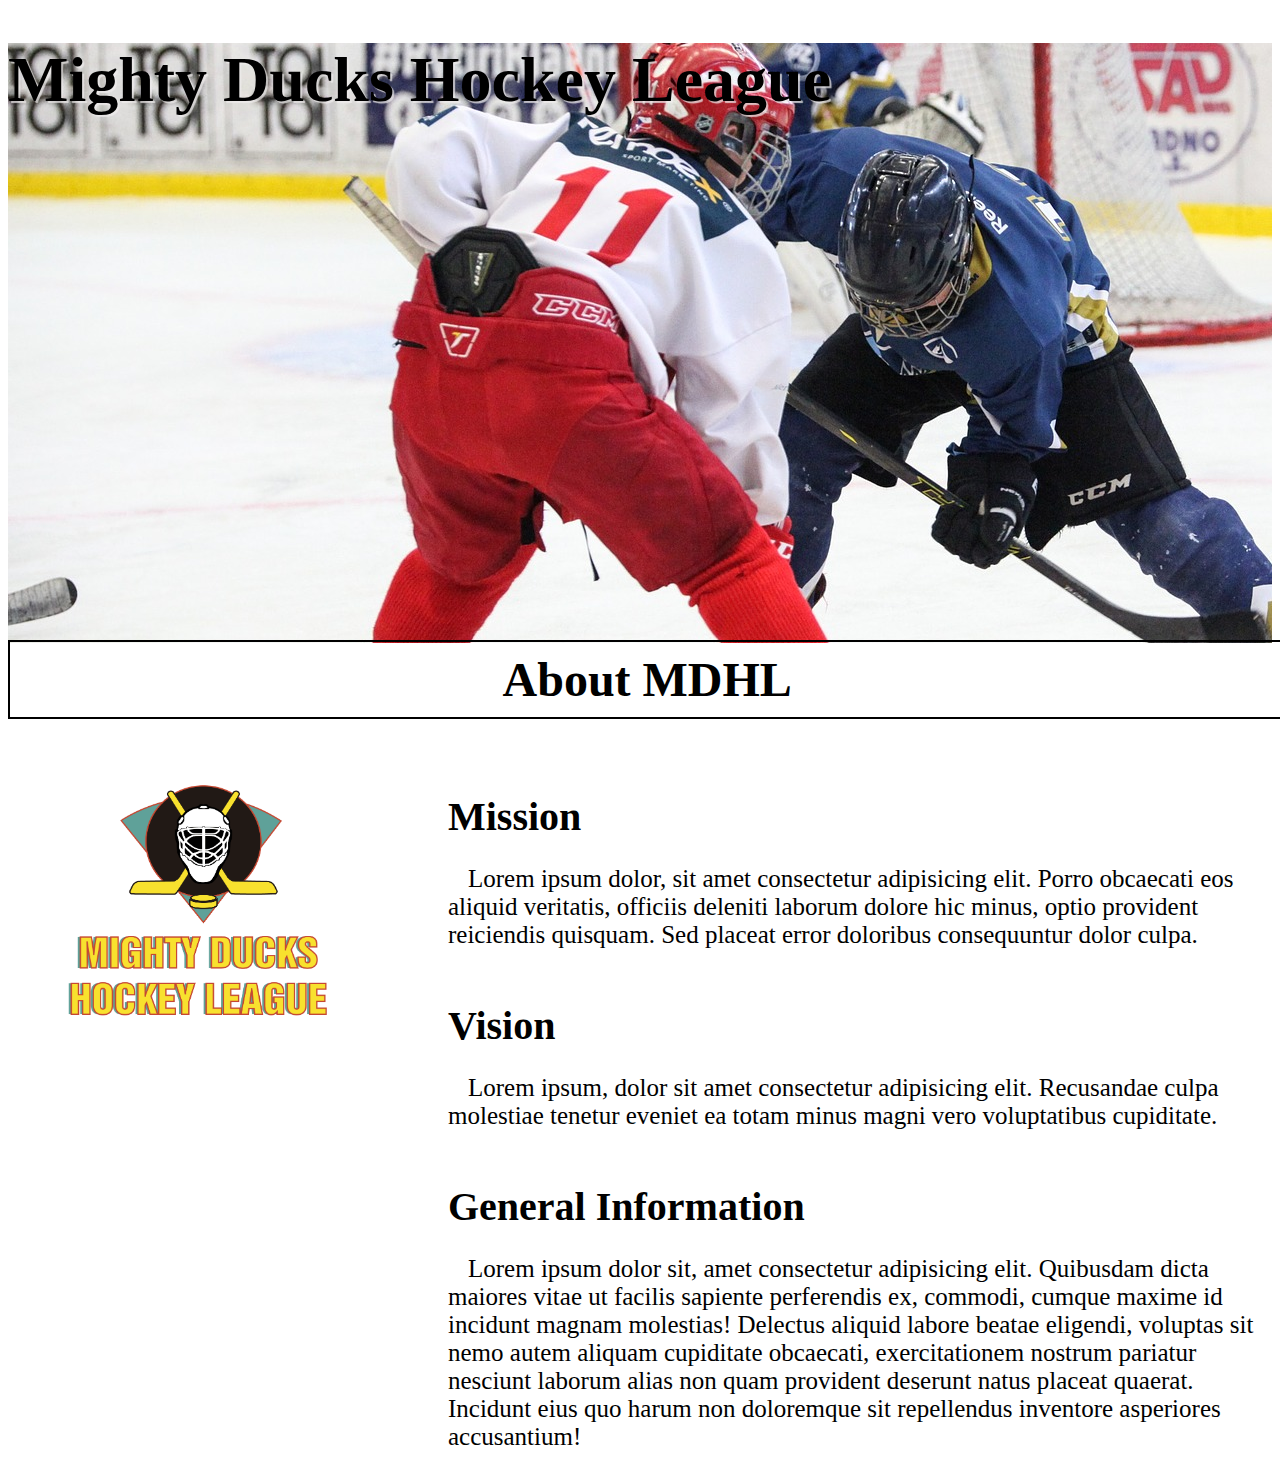
==== about.html @ 769bedc3 "actualizacion con los 2 styles" ====
<!DOCTYPE html>
<html lang="en">
<head>
    <meta charset="UTF-8">
    <meta http-equiv="X-UA-Compatible" content="IE=edge">
    <meta name="viewport" content="width=device-width, initial-scale=1.0">
    <title>Mighty Ducks Hockey League</title>
    <link rel="shortcut icon" href="/src/email_and_files_task1/LogoMightyducks-01.png">

    <!-- <link rel="stylesheet" href="style1.css"> -->
    <link rel="stylesheet" href="style2.css">

</head>
<body>

    <header>
        <div class="header">
            <h1>Mighty Ducks Hockey League</h1>

            <h2 class="header_text">About MDHL</h2>

            <img class="logo" src="/src/LogoMightyducks-01.png" alt="logo">


        
        </div>


    </header>

    <main>
        <div class="navdiv">

            <nav>

                <ul>
                    <li class="padding"><a class="links" href="index.html">Home</a></li>
                    
                    <li class="active padding"><a>About</a></li>
                    
                    <li class="padding"><a class="links" href="contact.html">Contact</a></li>
    
    
                </ul>


            </nav>
            


        </div>


        <div class="content">

            <ul>
                <li>Mission</li>
                <p>Lorem ipsum dolor, sit amet consectetur adipisicing elit. Porro obcaecati eos aliquid veritatis, officiis deleniti laborum dolore hic minus, optio provident reiciendis quisquam. Sed placeat error doloribus consequuntur dolor culpa.</p>
                <br>
                <li>Vision</li>
                <p>Lorem ipsum, dolor sit amet consectetur adipisicing elit. Recusandae culpa molestiae tenetur eveniet ea totam minus magni vero voluptatibus cupiditate.</p>
                <br>
                <li>General Information</li>
                <p>Lorem ipsum dolor sit, amet consectetur adipisicing elit. Quibusdam dicta maiores vitae ut facilis sapiente perferendis ex, commodi, cumque maxime id incidunt magnam molestias! Delectus aliquid labore beatae eligendi, voluptas sit nemo autem aliquam cupiditate obcaecati, exercitationem nostrum pariatur nesciunt laborum alias non quam provident deserunt natus placeat quaerat. Incidunt eius quo harum non doloremque sit repellendus inventore asperiores accusantium!</p>
            </ul>



        </div>
      


    </main>

   
    
</body>
</html>
---- style1.css ----
.logo{

    height: 230px;
    width: 230px;
    position: absolute;
    z-index: 2;
    top: 507px;
    left: 1500px;
    

    
}

.header{

    width: 100%;
    height: 600px;
    background: url(/src/task2/design1_image1.jpg);
    background-position: 0px -300px;
    text-align: left;
    font-size: 2em;
    text-shadow: 2px 2px 1px rgba(239, 236, 236, 0.758);
   
}    

.header_text{
    position: absolute;
    top:600px;
    width: 98%;
    background-color: black;
    color: white;
    text-align: center;
    padding: 10px;
    text-shadow: none;
    

}

nav ul{
    
    font-size: 25px;
    
   
   
   
    
    
    list-style: none;

}

a{
    text-decoration: none;
}

nav ul li{
    text-decoration: none;
}

.navdiv{
    display: inline-block;
    position: absolute;
    margin-top: 130px;
    
}

.content{
    display:inline-block;
    position: absolute;
    margin-top: 125px;
    margin-left: 400px;
}

.content ul li{
    font-size: 40px;
    font-weight: bold;
    list-style: none;
    text-indent: 0px;
}

.content:last-of-type{
    font-size: 25px;
    text-indent: 20px;
    

}

.content_about{
    display:inline-block;
    position: absolute;
    margin-top: 110px;
    margin-left: 200px;
}

.content_about ul li{
    font-size: 40px;
    font-weight: bold;
    list-style: none;
    text-indent: 0px;
}

.content_about:last-of-type{
    font-size: 25px;
    text-indent: 20px;
    

}

.padding{
    padding: 20px !important;
}
---- style2.css ----
.logo{

    height: 300px;
    width: 300px;
    position: absolute;
    z-index: 2;
    top: 750px;
    left: 50px;
    

    
}

.header{

    width: 100%;
    height: 600px;
    background: url(/src/task2/design1_image1.jpg);
    background-position: 0px -300px;
    text-align: left;
    font-size: 2em;
    text-shadow: 2px 2px 1px rgba(239, 236, 236, 0.758);
   
}    

.header_text{
    position: absolute;
    top:600px;
    width: 98%;
    border: 2px solid black !important;
    color: black;
    text-align: center;
    padding: 10px;
    text-shadow: none;
    border: 1px;
    

}

nav ul{
    
    font-size: 32px;
    
   
   
   
    
    
    list-style: none;

}

a{
    text-decoration: none;
}

nav ul li{
    text-decoration: none;
    display: inline;
   
    padding: 1px;
}

.navdiv{
    display: inline;
    position: absolute;
    margin-top: -640px;
    margin-left: 1500px;
    z-index: 4;
    border: 2px;
    
}

.content{
    display:inline-block;
    position: absolute;
    margin-top: 125px;
    margin-left: 400px;
}

.content ul li{
    font-size: 40px;
    font-weight: bold;
    list-style: none;
    text-indent: 0px;
}

.content:last-of-type{
    font-size: 25px;
    text-indent: 20px;
    

}

.content_about{
    display:inline-block;
    position: absolute;
    margin-top: 110px;
    margin-left: 200px;
}

.content_about ul li{
    font-size: 40px;
    font-weight: bold;
    list-style: none;
    text-indent: 0px;
}

.content_about:last-of-type{
    font-size: 25px;
    text-indent: 20px;
    

}

.active{

    color: white;
    background-color: rgb(22, 178, 22);
    
}

.links{
    color: white;
    background-color: blue;
}
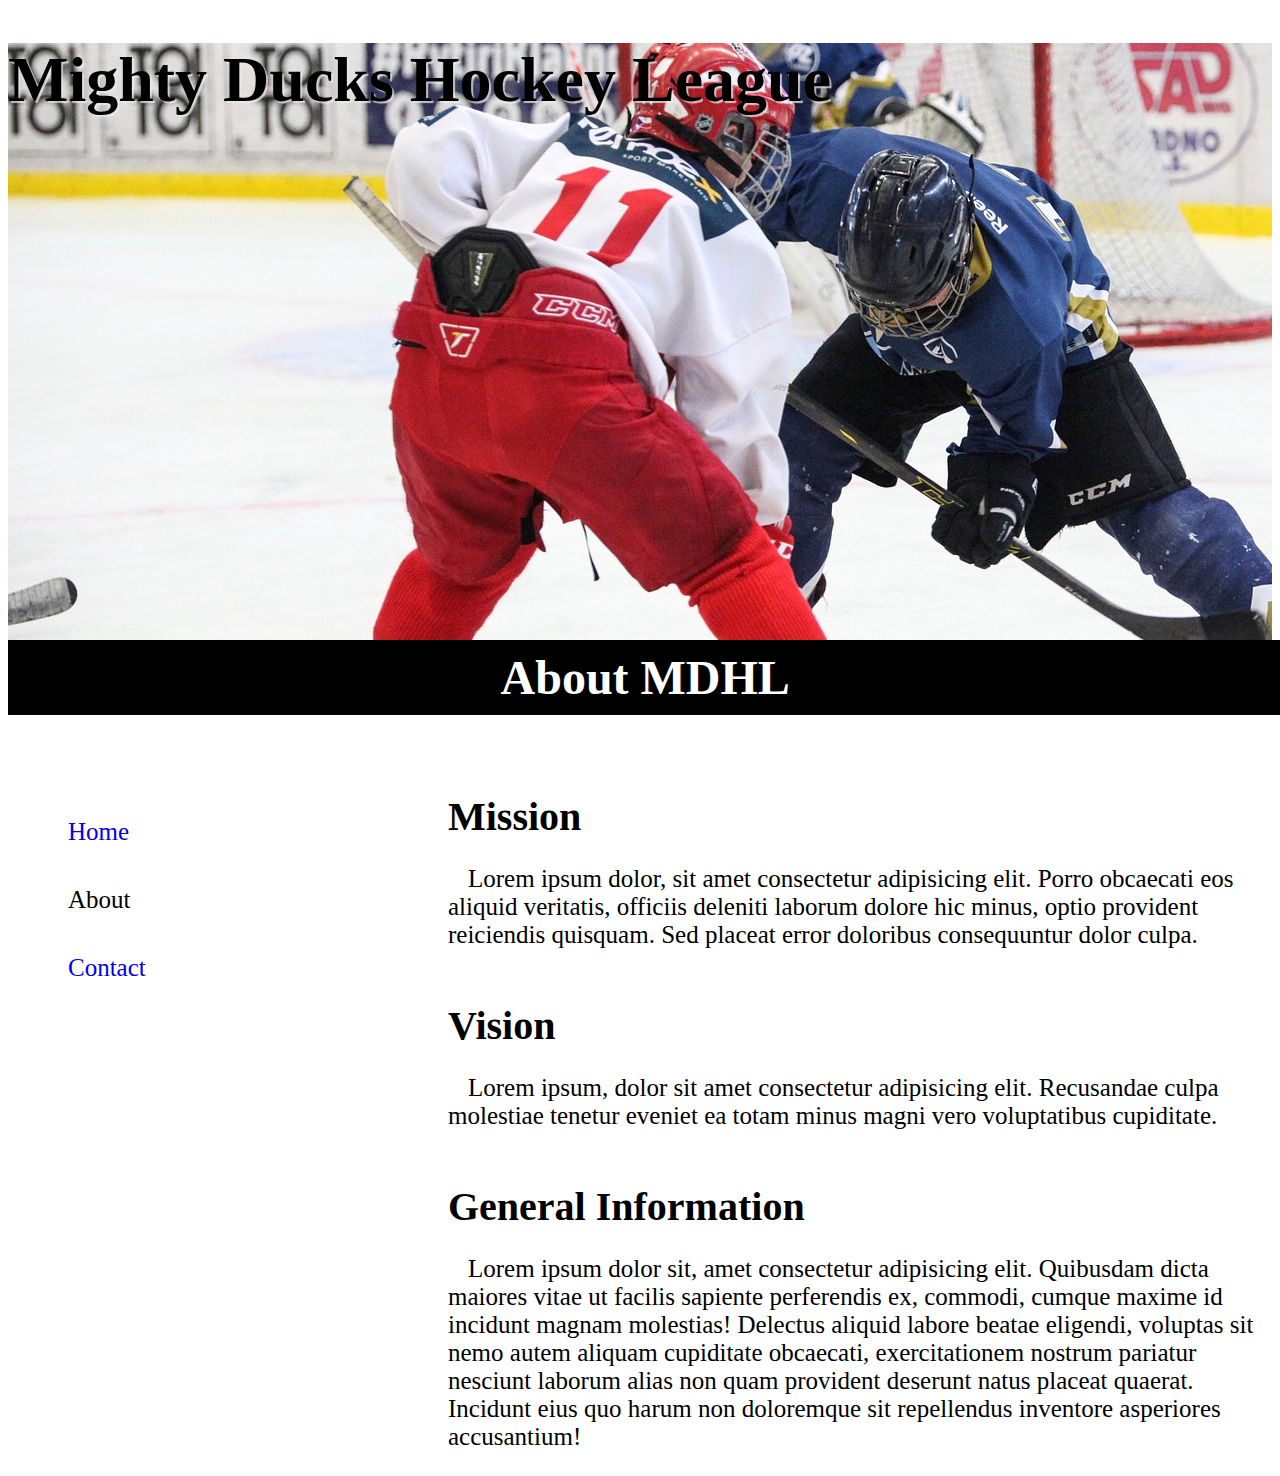
==== commit 23c7e6ab: "agregado el tercer estilo. Task2 completa" ====
--- a/about.html
+++ b/about.html
@@ -7,8 +7,9 @@
     <title>Mighty Ducks Hockey League</title>
     <link rel="shortcut icon" href="/src/email_and_files_task1/LogoMightyducks-01.png">
 
-    <!-- <link rel="stylesheet" href="style1.css"> -->
-    <link rel="stylesheet" href="style2.css">
+    <link rel="stylesheet" href="style1.css">
+    <!-- <link rel="stylesheet" href="style2.css"> -->
+    <!-- <link rel="stylesheet" href="style3.css"> -->
 
 </head>
 <body>
@@ -51,7 +52,7 @@
         </div>
 
 
-        <div class="content">
+        <div class="content about">
 
             <ul>
                 <li>Mission</li>
--- a/style3.css
+++ b/style3.css
@@ -0,0 +1,145 @@
+.logo{
+
+    height: 230px;
+    width: 230px;
+    position: absolute;
+    z-index: 2;
+    top: 40px;
+    right: 0px;
+   
+        
+
+    
+}
+
+.header{
+
+    width: 100%;
+    height: 600px;
+    background: url(/src/task2/design1_image1.jpg);
+    background-position: 0px -500px;
+    text-align: center;
+    color: black;
+    font-size: 3em;
+    text-shadow: 1px 1px 20px white;
+    font-family:'Gill Sans', 'Gill Sans MT', Calibri, 'Trebuchet MS', sans-serif  
+ 
+    
+   
+   
+}    
+
+.header_text{
+    position: absolute;
+    top:600px;
+    width: 98%;
+    background-color: gray;
+    color: black;
+    text-align: center;
+    padding: 10px;
+    text-shadow: 1px 1px 20px white;
+    border-style: inset;
+    
+
+}
+
+nav ul{
+    
+    font-size: 50px;
+    
+   
+   
+   
+    
+    
+    list-style: none;
+
+}
+
+a{
+    text-decoration: dotted;
+}
+
+nav ul li{
+
+    
+    display:inline;
+}
+
+.navdiv{
+    display: inline;
+    position: absolute;
+    margin-top: -25px;
+    margin-left: -20px;
+    z-index: 4;
+    border: 2px;
+    
+    
+    
+}
+
+.content{
+    display:inline-block;
+    position: absolute;
+    margin-top: 125px;
+    margin-left: 450px;
+    font-family: Verdana, Geneva, Tahoma, sans-serif;
+    text-align: center;
+}
+
+.content ul li{
+    font-size: 40px;
+    font-weight: bold;
+    list-style: none;
+    text-indent: 0px;
+}
+
+.content:last-of-type{
+    font-size: 25px;
+    text-indent: 20px;
+    
+
+}
+
+.content_about{
+    display:inline-block;
+    position: absolute;
+    margin-top: 110px;
+    margin-left: 200px;
+}
+
+.content_about ul li{
+    font-size: 40px;
+    font-weight: bold;
+    list-style: none;
+    text-indent: 0px;
+}
+
+.content_about:last-of-type{
+    font-size: 25px;
+    text-indent: 20px;
+    
+
+}
+
+.about{
+    left: -500px;
+}
+
+.contact{
+    position: absolute;
+    left: 300px;
+}
+
+.padding{
+    padding: 20px !important;
+}
+
+.active{
+
+    color: black;
+}
+
+.links{
+    color: blue;
+}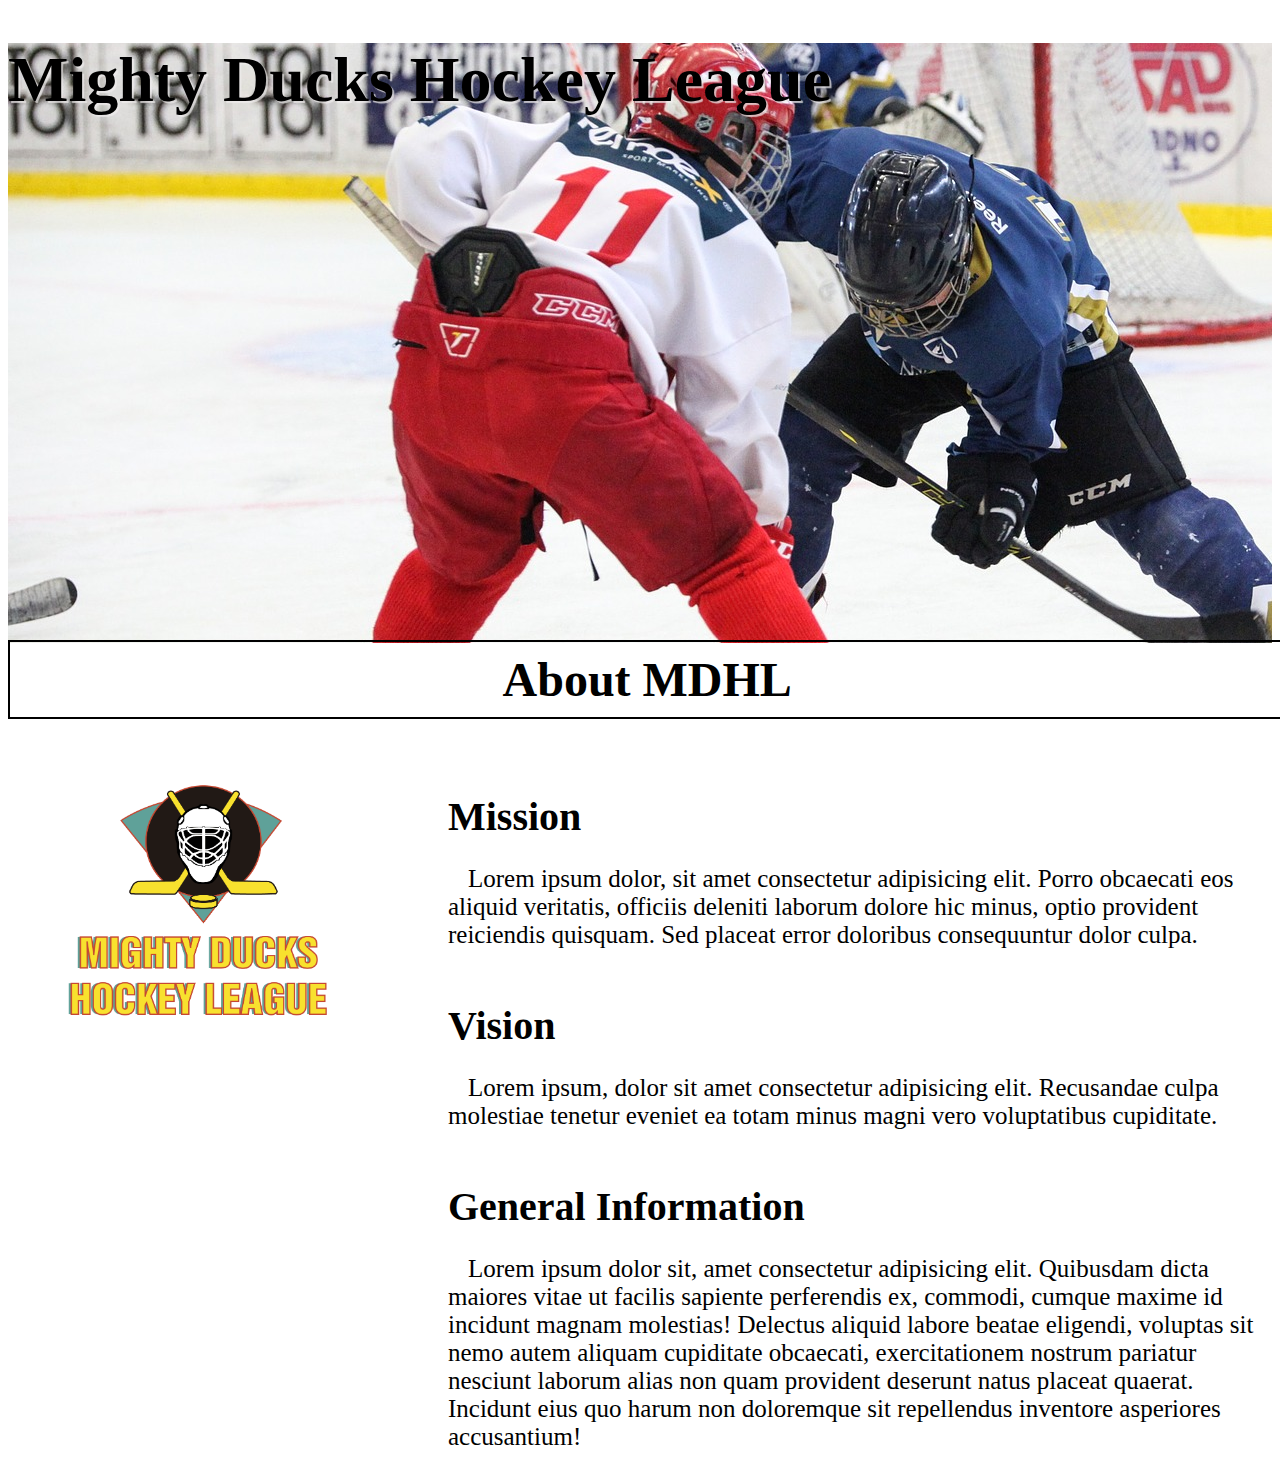
==== commit 8eb81738: "rules and schedule added. STYLE 2 WORKING" ====
--- a/about.html
+++ b/about.html
@@ -5,10 +5,9 @@
     <meta http-equiv="X-UA-Compatible" content="IE=edge">
     <meta name="viewport" content="width=device-width, initial-scale=1.0">
     <title>Mighty Ducks Hockey League</title>
-    <link rel="shortcut icon" href="/src/email_and_files_task1/LogoMightyducks-01.png">
-
-    <link rel="stylesheet" href="style1.css">
-    <!-- <link rel="stylesheet" href="style2.css"> -->
+    <link rel="shortcut icon" href="/src/LogoMightyducks-01.png">
+    <!-- <link rel="stylesheet" href="style1.css"> -->
+    <link rel="stylesheet" href="style2.css">
     <!-- <link rel="stylesheet" href="style3.css"> -->
 
 </head>
@@ -40,6 +39,10 @@
                     <li class="active padding"><a>About</a></li>
                     
                     <li class="padding"><a class="links" href="contact.html">Contact</a></li>
+
+                    <li class="padding"><a class="links" href="schedule.html">Schedule</a></li>
+
+                    <li class="padding"><a class="links" href="rules.html">Rules</a></li>
     
     
                 </ul>
--- a/style1.css
+++ b/style1.css
@@ -108,4 +108,70 @@
 
 .padding{
     padding: 20px !important;
-}+}
+
+.article_rules{
+    margin-top: 5%;
+}
+
+.article_rules{
+    margin-top: 5%;
+}
+
+.lista{
+    text-indent: none;
+}
+
+ol{
+
+       
+    padding-left: 1em;
+}
+
+table{
+    font-size: 25px;
+}
+
+tr{
+
+    text-align: center;
+    border: 1px solid black;
+    
+}
+
+td{
+    padding: 10px;
+    border: 1px solid black;
+}
+
+th{
+    border: 1px solid black;
+}
+
+.list_letters{
+    margin: 0 !;
+    padding: 0 !important;
+    text-indent: 0;
+}
+
+.main_schedule{
+    margin-top: 5%;
+}
+
+.article_schedule{
+
+    display: flex;
+    justify-content: space-between;
+    
+}
+
+.schedule_info{
+    font-size: 20px;
+}
+
+.scheduletable{
+    border: 1px black;
+}
+
+
+
--- a/style2.css
+++ b/style2.css
@@ -2,6 +2,8 @@
 
     height: 300px;
     width: 300px;
+
+    
     position: absolute;
     z-index: 2;
     top: 750px;
@@ -9,6 +11,11 @@
     
 
     
+}
+
+.logo_mighty{
+    height: 300px;
+    width: 300px;
 }
 
 .header{
@@ -20,6 +27,7 @@
     text-align: left;
     font-size: 2em;
     text-shadow: 2px 2px 1px rgba(239, 236, 236, 0.758);
+    margin: 0;
    
 }    
 
@@ -65,7 +73,27 @@
     display: inline;
     position: absolute;
     margin-top: -640px;
-    margin-left: 1500px;
+    margin-left: 1300px;
+    z-index: 4;
+    border: 2px;
+    
+}
+
+.navdivschedule{
+    display: inline;
+    position: absolute;
+    margin-top: -731px;
+    margin-left: 1300px;
+    z-index: 4;
+    border: 2px;
+    
+}
+
+.navdivrules{
+    display: inline;
+    position: absolute;
+    margin-top: -731px;
+    margin-left: 1300px;
     z-index: 4;
     border: 2px;
     
@@ -123,4 +151,69 @@
 .links{
     color: white;
     background-color: blue;
+}
+
+.article_rules{
+    margin-top: 5%;
+}
+
+.lista{
+    text-indent: none;
+}
+
+ol{
+
+       
+    padding-left: 1em;
+}
+
+table{
+    font-size: 25px;
+}
+
+tr{
+
+    text-align: center;
+    border: 1px solid black;
+    
+}
+
+td{
+    padding: 10px;
+    border: 1px solid black;
+}
+
+th{
+    border: 1px solid black;
+}
+
+.list_letters{
+    margin: 0 !;
+    padding: 0 !important;
+    text-indent: 0;
+}
+
+.main_schedule{
+    margin-top: 5%;
+}
+
+.article_schedule{
+
+    display: flex;
+    justify-content: space-between;
+    
+}
+
+.schedule_info{
+    font-size: 20px;
+}
+
+.scheduletable{
+    border: 1px black;
+}
+
+
+
+.article_rules{
+    font-size: 25px;
 }--- a/style3.css
+++ b/style3.css
@@ -142,4 +142,70 @@
 
 .links{
     color: blue;
-}+}
+
+.article_rules{
+    margin-top: 5%;
+}
+
+.article_rules{
+    margin-top: 5%;
+}
+
+.lista{
+    text-indent: none;
+}
+
+ol{
+
+       
+    padding-left: 1em;
+}
+
+table{
+    font-size: 25px;
+}
+
+tr{
+
+    text-align: center;
+    border: 1px solid black;
+    
+}
+
+td{
+    padding: 10px;
+    border: 1px solid black;
+}
+
+th{
+    border: 1px solid black;
+}
+
+.list_letters{
+    margin: 0 !;
+    padding: 0 !important;
+    text-indent: 0;
+}
+
+.main_schedule{
+    margin-top: 5%;
+}
+
+.article_schedule{
+
+    display: flex;
+    justify-content: space-between;
+    
+}
+
+.schedule_info{
+    font-size: 20px;
+}
+
+.scheduletable{
+    border: 1px black;
+}
+
+
+
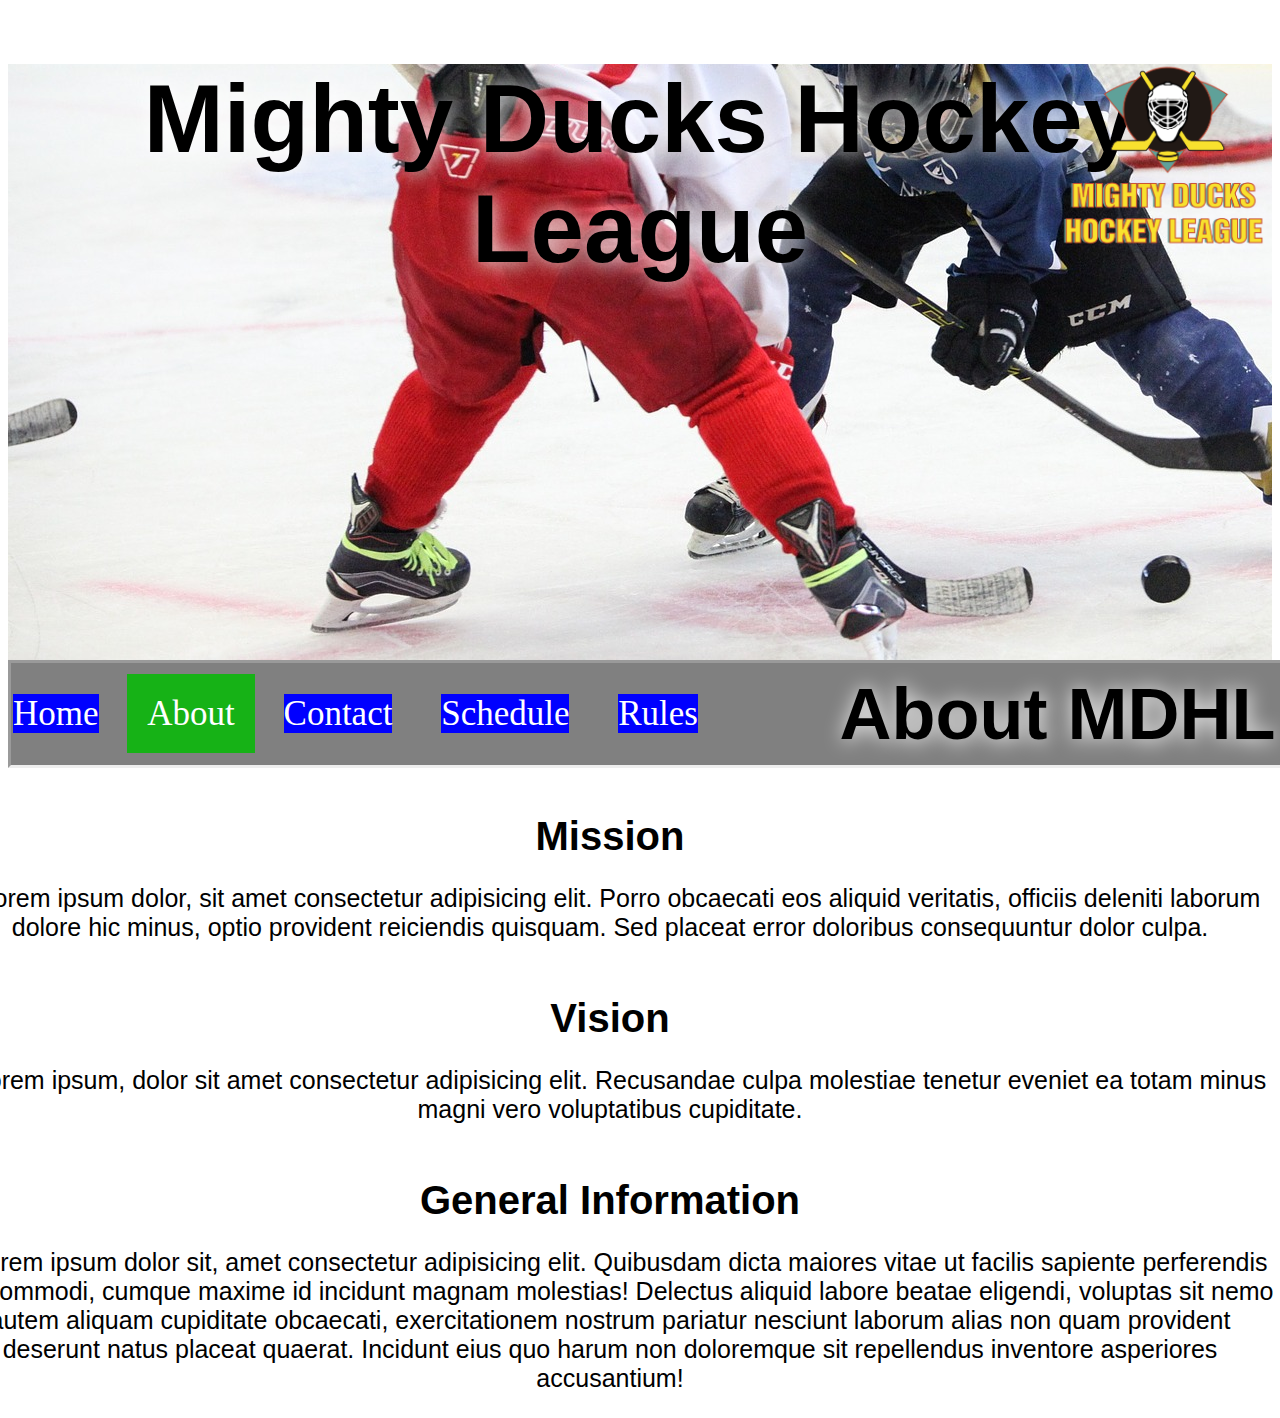
==== commit 9e96f181: "style 3 working" ====
--- a/about.html
+++ b/about.html
@@ -7,8 +7,8 @@
     <title>Mighty Ducks Hockey League</title>
     <link rel="shortcut icon" href="/src/LogoMightyducks-01.png">
     <!-- <link rel="stylesheet" href="style1.css"> -->
-    <link rel="stylesheet" href="style2.css">
-    <!-- <link rel="stylesheet" href="style3.css"> -->
+    <!-- <link rel="stylesheet" href="style2.css"> -->
+    <link rel="stylesheet" href="style3.css">
 
 </head>
 <body>
--- a/style3.css
+++ b/style3.css
@@ -30,6 +30,7 @@
 }    
 
 .header_text{
+    text-align: right !important;
     position: absolute;
     top:600px;
     width: 98%;
@@ -45,7 +46,7 @@
 
 nav ul{
     
-    font-size: 50px;
+    font-size: 35px;
     
    
    
@@ -69,8 +70,8 @@
 .navdiv{
     display: inline;
     position: absolute;
-    margin-top: -25px;
-    margin-left: -20px;
+    margin-top: -5px;
+    margin-left: -55px;
     z-index: 4;
     border: 2px;
     
@@ -209,3 +210,148 @@
 
 
 
+
+
+.navdivschedule{
+    display: inline;
+    position: absolute;
+    margin-top: -731px;
+    margin-left: 1300px;
+    z-index: 4;
+    border: 2px;
+    
+}
+
+.navdivrules{
+    display: inline;
+    position: absolute;
+    margin-top: -130px;
+    margin-left: -55px;
+    z-index: 4;
+    border: 2px;
+    
+}
+
+.content{
+    display:inline-block;
+    position: absolute;
+    margin-top: 125px;
+    margin-left: 400px;
+}
+
+.content ul li{
+    font-size: 40px;
+    font-weight: bold;
+    list-style: none;
+    text-indent: 0px;
+}
+
+.content:last-of-type{
+    font-size: 25px;
+    text-indent: 20px;
+    
+
+}
+
+.content_about{
+    display:inline-block;
+    position: absolute;
+    margin-top: 110px;
+    margin-left: 200px;
+}
+
+.content_about ul li{
+    font-size: 40px;
+    font-weight: bold;
+    list-style: none;
+    text-indent: 0px;
+}
+
+.content_about:last-of-type{
+    font-size: 25px;
+    text-indent: 20px;
+    
+
+}
+
+.active{
+
+    color: white;
+    background-color: rgb(22, 178, 22);
+    
+}
+
+.links{
+    color: white;
+    background-color: blue;
+}
+
+.article_rules{
+    margin-top: 5%;
+}
+
+.lista{
+    text-indent: none;
+}
+
+ol{
+
+       
+    padding-left: 1em;
+}
+
+table{
+    font-size: 25px;
+}
+
+tr{
+
+    text-align: center;
+    border: 1px solid black;
+    
+}
+
+td{
+    padding: 10px;
+    border: 1px solid black;
+}
+
+th{
+    border: 1px solid black;
+}
+
+.list_letters{
+    margin: 0 !;
+    padding: 0 !important;
+    text-indent: 0;
+}
+
+.main_schedule{
+    margin-top: 5%;
+}
+
+.article_schedule{
+
+    display: flex;
+    justify-content: space-between;
+    
+}
+
+.schedule_info{
+    font-size: 20px;
+}
+
+.scheduletable{
+    border: 1px black;
+}
+
+
+
+.article_rules{
+    font-size: 25px;
+    margin-top: 130px;
+}
+
+.main_schedule{
+    margin-top: 110px;
+}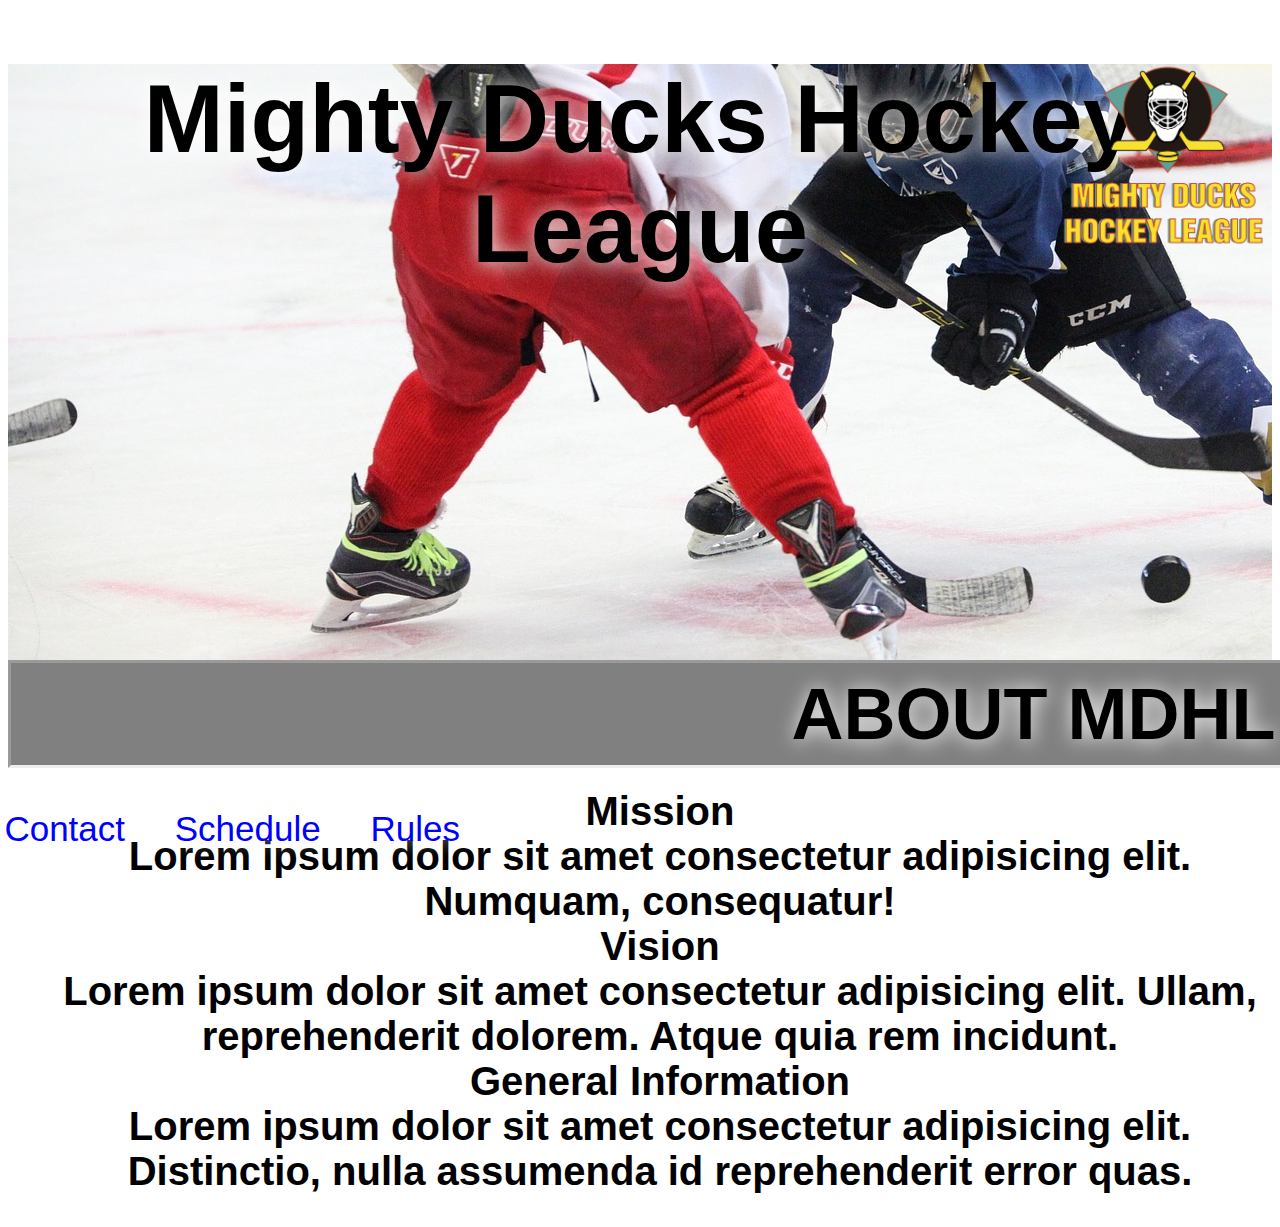
==== commit e6ba0636: "STYLE 3 WORKING. RULES AND SCHEDULE ADDED" ====
--- a/about.html
+++ b/about.html
@@ -17,9 +17,38 @@
         <div class="header">
             <h1>Mighty Ducks Hockey League</h1>
 
-            <h2 class="header_text">About MDHL</h2>
+            <h2 class="header_text">ABOUT MDHL</h2>
 
             <img class="logo" src="/src/LogoMightyducks-01.png" alt="logo">
+
+            <div class="navdiv">
+
+                <nav>
+    
+                    <ul>
+                        <li class="padding"><a class="links" href="index.html">Home</a></li>
+                        
+                        <li class="active padding"><a>About</a></li>
+                        
+                        <li class="padding" ><a class="links" href="contact.html">Contact</a></li>
+    
+                        <li class="padding" ><a class="links" href="schedule.html">Schedule</a></li>
+    
+                        <li class="padding"><a class="links" href="rules.html">Rules</a></li>
+        
+        
+                    </ul>
+    
+    
+                </nav>
+                
+    
+    
+            </div>
+
+            
+
+            
 
 
         
@@ -28,45 +57,21 @@
 
     </header>
 
+
     <main>
-        <div class="navdiv">
-
-            <nav>
-
-                <ul>
-                    <li class="padding"><a class="links" href="index.html">Home</a></li>
-                    
-                    <li class="active padding"><a>About</a></li>
-                    
-                    <li class="padding"><a class="links" href="contact.html">Contact</a></li>
-
-                    <li class="padding"><a class="links" href="schedule.html">Schedule</a></li>
-
-                    <li class="padding"><a class="links" href="rules.html">Rules</a></li>
-    
-    
-                </ul>
+       
 
 
-            </nav>
-            
-
-
-        </div>
-
-
-        <div class="content about">
+        <div class="content">
 
             <ul>
-                <li>Mission</li>
-                <p>Lorem ipsum dolor, sit amet consectetur adipisicing elit. Porro obcaecati eos aliquid veritatis, officiis deleniti laborum dolore hic minus, optio provident reiciendis quisquam. Sed placeat error doloribus consequuntur dolor culpa.</p>
-                <br>
-                <li>Vision</li>
-                <p>Lorem ipsum, dolor sit amet consectetur adipisicing elit. Recusandae culpa molestiae tenetur eveniet ea totam minus magni vero voluptatibus cupiditate.</p>
-                <br>
-                <li>General Information</li>
-                <p>Lorem ipsum dolor sit, amet consectetur adipisicing elit. Quibusdam dicta maiores vitae ut facilis sapiente perferendis ex, commodi, cumque maxime id incidunt magnam molestias! Delectus aliquid labore beatae eligendi, voluptas sit nemo autem aliquam cupiditate obcaecati, exercitationem nostrum pariatur nesciunt laborum alias non quam provident deserunt natus placeat quaerat. Incidunt eius quo harum non doloremque sit repellendus inventore asperiores accusantium!</p>
-            </ul>
+                <li><strong>Mission</strong></li>
+                <li>Lorem ipsum dolor sit amet consectetur adipisicing elit. Numquam, consequatur!</li>                
+                <li><strong>Vision</strong></li>
+                <li>Lorem ipsum dolor sit amet consectetur adipisicing elit. Ullam, reprehenderit dolorem. Atque quia rem incidunt.</li>
+                <li><strong>General Information</strong></li>
+                <li>Lorem ipsum dolor sit amet consectetur adipisicing elit. Distinctio, nulla assumenda id reprehenderit error quas.</li>          
+  </ul>
 
 
 
--- a/style3.css
+++ b/style3.css
@@ -69,9 +69,9 @@
 
 .navdiv{
     display: inline;
-    position: absolute;
-    margin-top: -5px;
-    margin-left: -55px;
+    position: relative;
+    bottom: -460px;
+    left: -570px;
     z-index: 4;
     border: 2px;
     
@@ -80,12 +80,16 @@
 }
 
 .content{
-    display:inline-block;
-    position: absolute;
-    margin-top: 125px;
-    margin-left: 450px;
+   display: flex;
+   justify-content: center;
+   margin-top: 100px;
+   ;
+    
     font-family: Verdana, Geneva, Tahoma, sans-serif;
     text-align: center;
+
+   
+    
 }
 
 .content ul li{
@@ -232,33 +236,9 @@
     
 }
 
-.content{
-    display:inline-block;
-    position: absolute;
-    margin-top: 125px;
-    margin-left: 400px;
-}
-
-.content ul li{
-    font-size: 40px;
-    font-weight: bold;
-    list-style: none;
-    text-indent: 0px;
-}
-
-.content:last-of-type{
-    font-size: 25px;
-    text-indent: 20px;
-    
-
-}
-
-.content_about{
-    display:inline-block;
-    position: absolute;
-    margin-top: 110px;
-    margin-left: 200px;
-}
+
+
+
 
 .content_about ul li{
     font-size: 40px;
@@ -276,14 +256,13 @@
 
 .active{
 
-    color: white;
-    background-color: rgb(22, 178, 22);
+    color: rgb(19, 234, 19);
     
 }
 
 .links{
-    color: white;
-    background-color: blue;
+    color: blue;
+    
 }
 
 .article_rules{
@@ -354,4 +333,10 @@
 
 .main_schedule{
     margin-top: 110px;
-}+}
+
+.circle{
+    list-style-type: circle;
+}
+
+
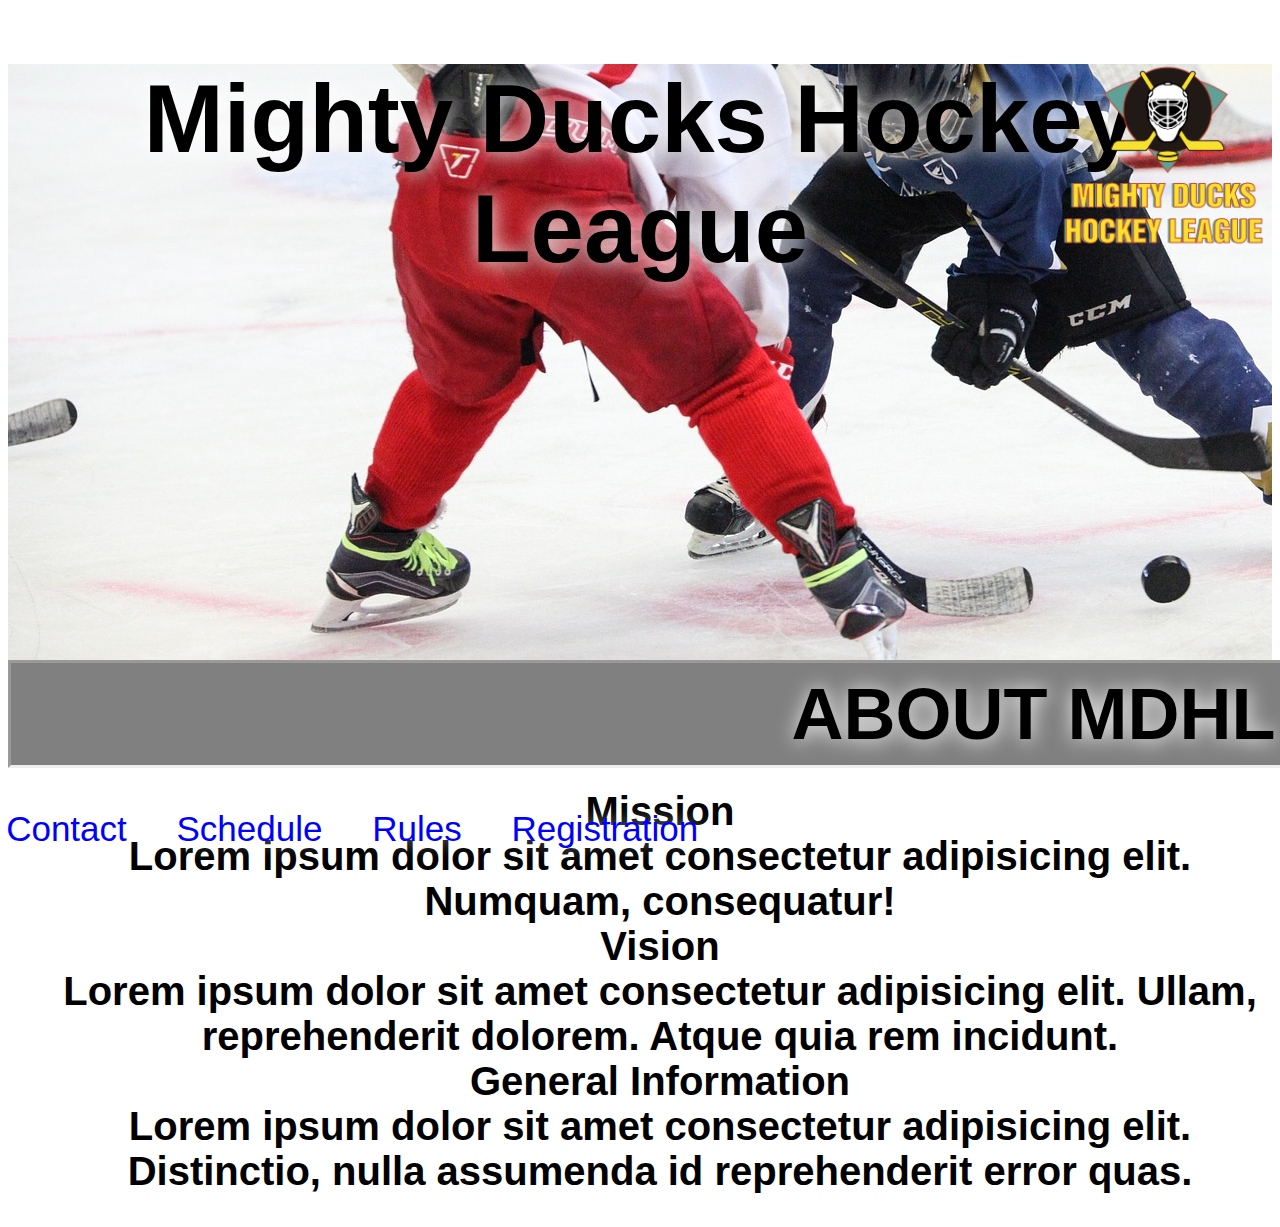
==== commit d736221f: "formulario y mapas funcionando" ====
--- a/about.html
+++ b/about.html
@@ -4,7 +4,7 @@
     <meta charset="UTF-8">
     <meta http-equiv="X-UA-Compatible" content="IE=edge">
     <meta name="viewport" content="width=device-width, initial-scale=1.0">
-    <title>Mighty Ducks Hockey League</title>
+    <title>About</title>
     <link rel="shortcut icon" href="/src/LogoMightyducks-01.png">
     <!-- <link rel="stylesheet" href="style1.css"> -->
     <!-- <link rel="stylesheet" href="style2.css"> -->
@@ -35,6 +35,8 @@
                         <li class="padding" ><a class="links" href="schedule.html">Schedule</a></li>
     
                         <li class="padding"><a class="links" href="rules.html">Rules</a></li>
+
+                        <li class="padding"><a class="links" href="registrationform.html">Registration</a></li>
         
         
                     </ul>
--- a/style3.css
+++ b/style3.css
@@ -71,7 +71,7 @@
     display: inline;
     position: relative;
     bottom: -460px;
-    left: -570px;
+    left: -450px;
     z-index: 4;
     border: 2px;
     
@@ -83,7 +83,7 @@
    display: flex;
    justify-content: center;
    margin-top: 100px;
-   ;
+   
     
     font-family: Verdana, Geneva, Tahoma, sans-serif;
     text-align: center;
@@ -340,3 +340,22 @@
 }
 
 
+form{
+    width: 70%;
+    text-align: center;
+}
+
+#maps{
+    display: flex;
+    flex-direction: row;
+    flex-wrap: wrap;
+    gap: 10vw;
+    justify-content: space-around;
+    margin-top: 10px;
+}
+
+.map{
+    text-align: center;
+    font-size: 1.5em;
+   
+}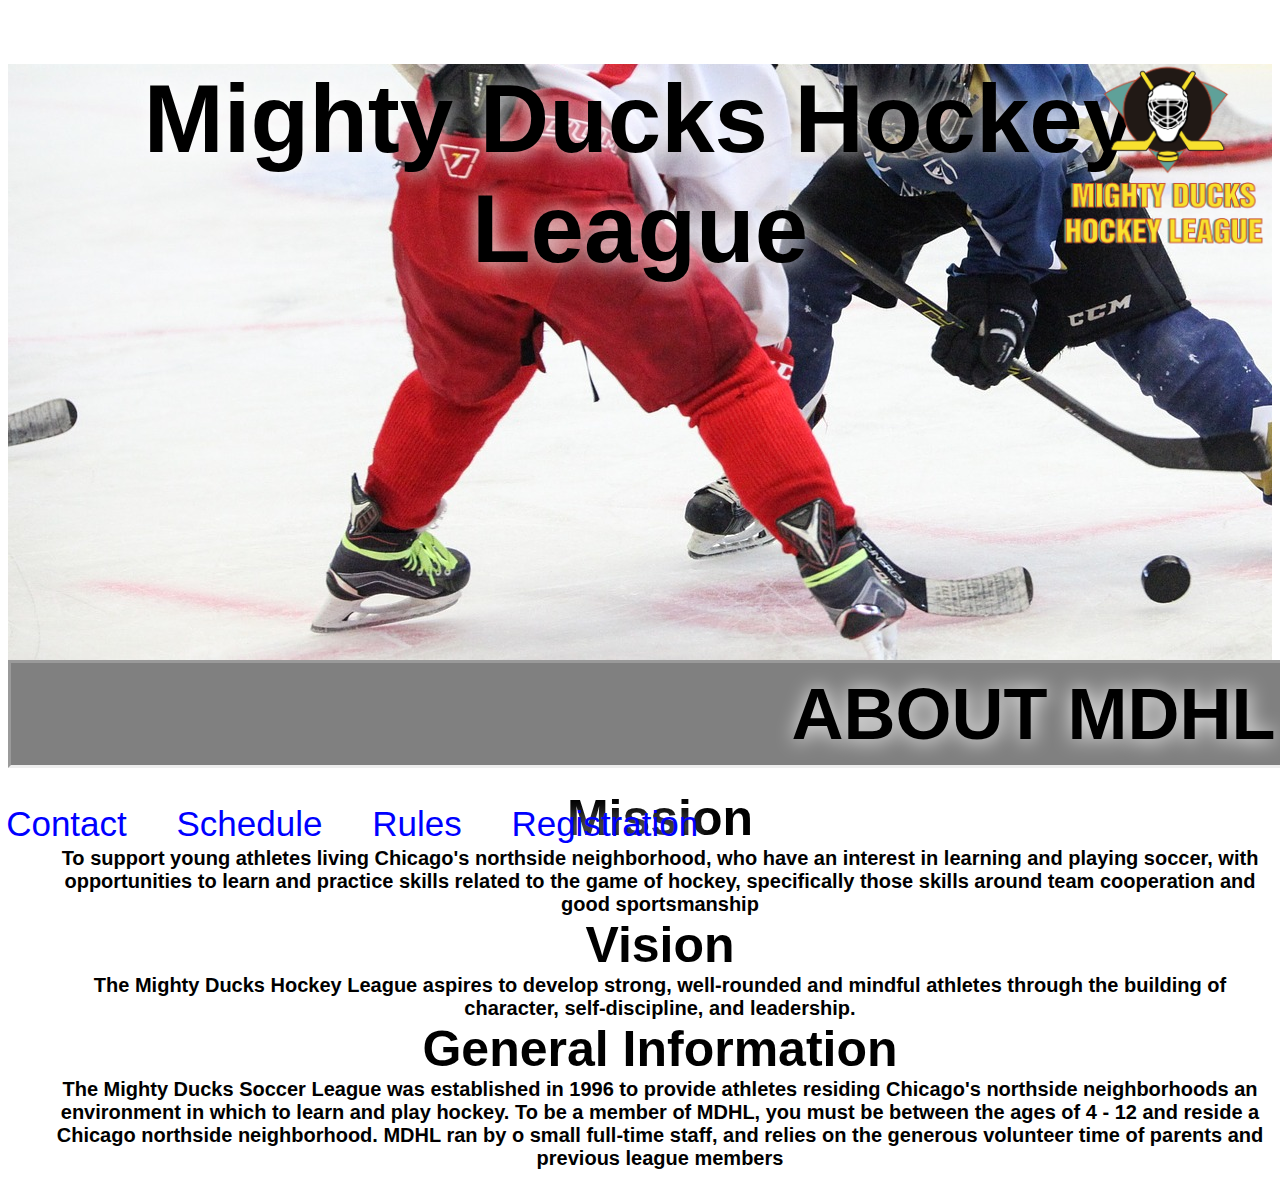
==== commit 468ea973: "ajustes antes del responsive" ====
--- a/about.html
+++ b/about.html
@@ -68,11 +68,18 @@
 
             <ul>
                 <li><strong>Mission</strong></li>
-                <li>Lorem ipsum dolor sit amet consectetur adipisicing elit. Numquam, consequatur!</li>                
+                <li>To support young athletes living Chicago's northside neighborhood, who have an interest in
+                    learning and playing soccer, with opportunities to learn and practice skills related to the game of
+                    hockey, specifically those skills around team cooperation and good sportsmanship</li>                
                 <li><strong>Vision</strong></li>
-                <li>Lorem ipsum dolor sit amet consectetur adipisicing elit. Ullam, reprehenderit dolorem. Atque quia rem incidunt.</li>
+                <li>The Mighty Ducks Hockey League aspires to develop strong, well-rounded and mindful athletes
+                    through the building of character, self-discipline, and leadership.</li>
                 <li><strong>General Information</strong></li>
-                <li>Lorem ipsum dolor sit amet consectetur adipisicing elit. Distinctio, nulla assumenda id reprehenderit error quas.</li>          
+                <li>The Mighty Ducks Soccer League was established in 1996 to provide athletes residing
+                    Chicago's northside neighborhoods an environment in which to learn and play hockey. To be a
+                    member of MDHL, you must be between the ages of 4 - 12 and reside a Chicago northside
+                    neighborhood. MDHL ran by o small full-time staff, and relies on the generous volunteer time of
+                    parents and previous league members</li>          
   </ul>
 
 
--- a/style3.css
+++ b/style3.css
@@ -70,7 +70,7 @@
 .navdiv{
     display: inline;
     position: relative;
-    bottom: -460px;
+    bottom: -455px;
     left: -450px;
     z-index: 4;
     border: 2px;
@@ -82,6 +82,9 @@
 .content{
    display: flex;
    justify-content: center;
+  
+   padding: 0;
+   margin: 0 ;
    margin-top: 100px;
    
     
@@ -92,8 +95,11 @@
     
 }
 
+.content ul strong{
+    font-size: 50px;
+}
 .content ul li{
-    font-size: 40px;
+    font-size: 20px;
     font-weight: bold;
     list-style: none;
     text-indent: 0px;
@@ -166,6 +172,8 @@
        
     padding-left: 1em;
 }
+
+
 
 table{
     font-size: 25px;
@@ -358,4 +366,122 @@
     text-align: center;
     font-size: 1.5em;
    
-}+}
+
+@media only screen and(max-width:768){
+
+    img{
+        width:20px;
+        height: 20px;
+    }
+
+    .logo{
+        width: 20px;
+        height: 20px;
+    }
+
+
+}
+
+@media (max-width: 768px) {
+
+    main{
+        margin-top: 100px;
+    }
+
+    .navdiv{
+        
+        display: flex;
+        flex-direction: column;
+    
+        width: 20vw;
+        flex-wrap: wrap;
+        bottom: 0;
+        top: 0;
+        left: 0;
+        right: 0;
+        margin-top: 470px;
+        margin-right: 270px;
+        
+        
+    }
+
+    .navdiv a{
+        font-size: 70px;
+        justify-content: center;
+    }
+
+   
+
+    body{
+        display: flex;
+        flex-direction: column;
+        flex-wrap: wrap;
+    }
+
+    div{
+        display: flex;
+    }
+
+    .header{
+        display: flex;
+        justify-content: center;
+        align-items: flex-end;
+        flex-direction: column;
+        justify-content: space-between;
+        align-items: center;
+        background-position: -400px -300px;
+        
+        font-size: 20px;
+    }
+
+   
+
+    #articlerules{
+        
+        margin-top: 500px;
+        width: 100vw;
+       
+
+
+    }
+    
+   
+
+    .content{
+        margin-top: 500px;
+        width: 100vw;
+        
+    }
+
+    form{
+        width: 100vw;
+        font-size: 20px;
+       
+    }
+   
+
+   
+
+    .header_text{
+        display: flex;
+        font-size: 50px;
+        color: red;
+        justify-content: center;
+        margin-top: 520px;
+       
+    }
+
+
+
+
+    .logo{
+        width:100px;
+        height: 100px;
+        align-self: flex-start;
+    }
+
+   
+    
+
+  }